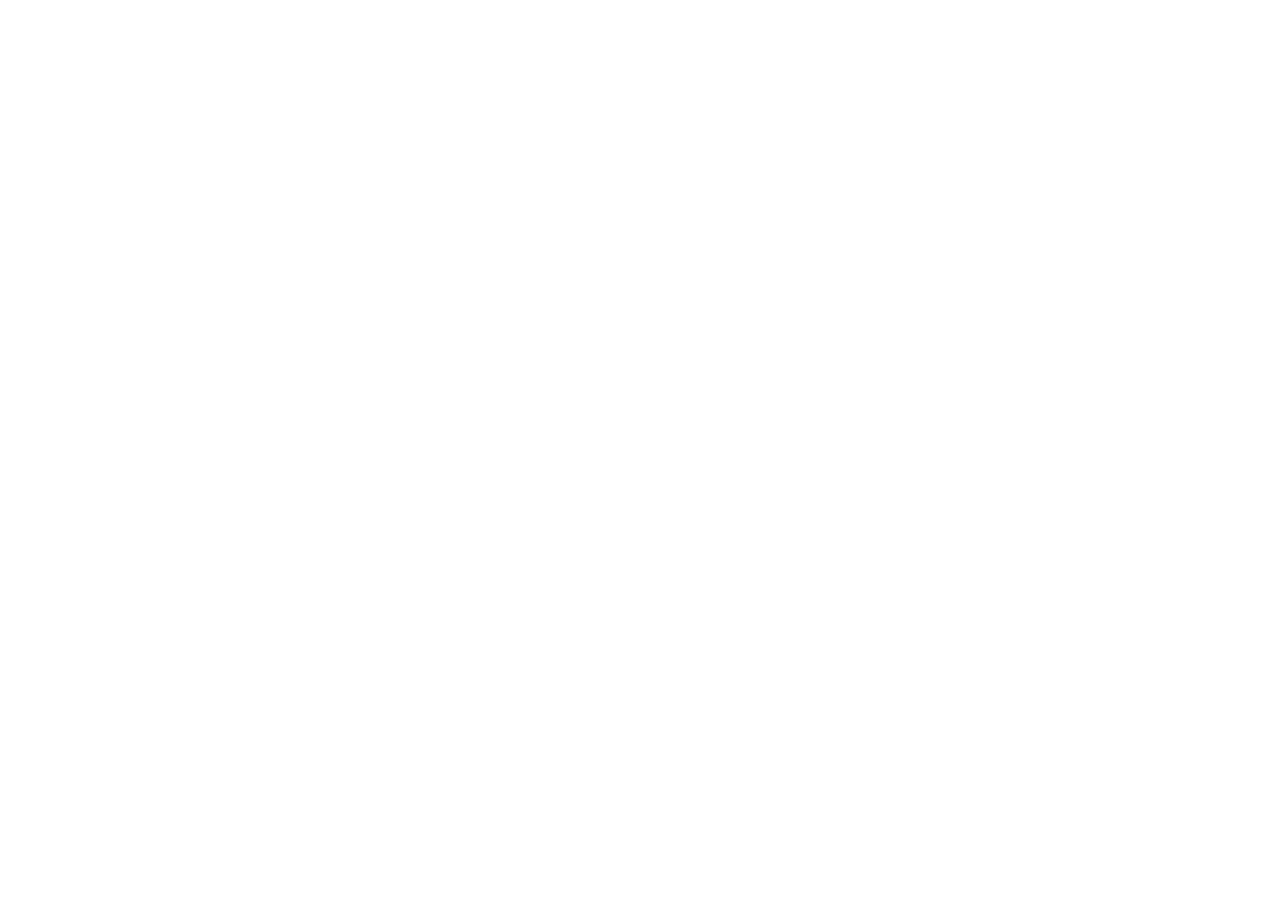
==== Site Delivery - Front/Inicio/index.html @ 7b150463 "Add files via upload" ====
<!DOCTYPE html>
<html lang="en">
<head>
    <meta charset="UTF-8">
    <meta name="viewport" content="width=device-width, initial-scale=1.0">
    <title>Document</title>
</head>
<body>
    
</body>
</html>
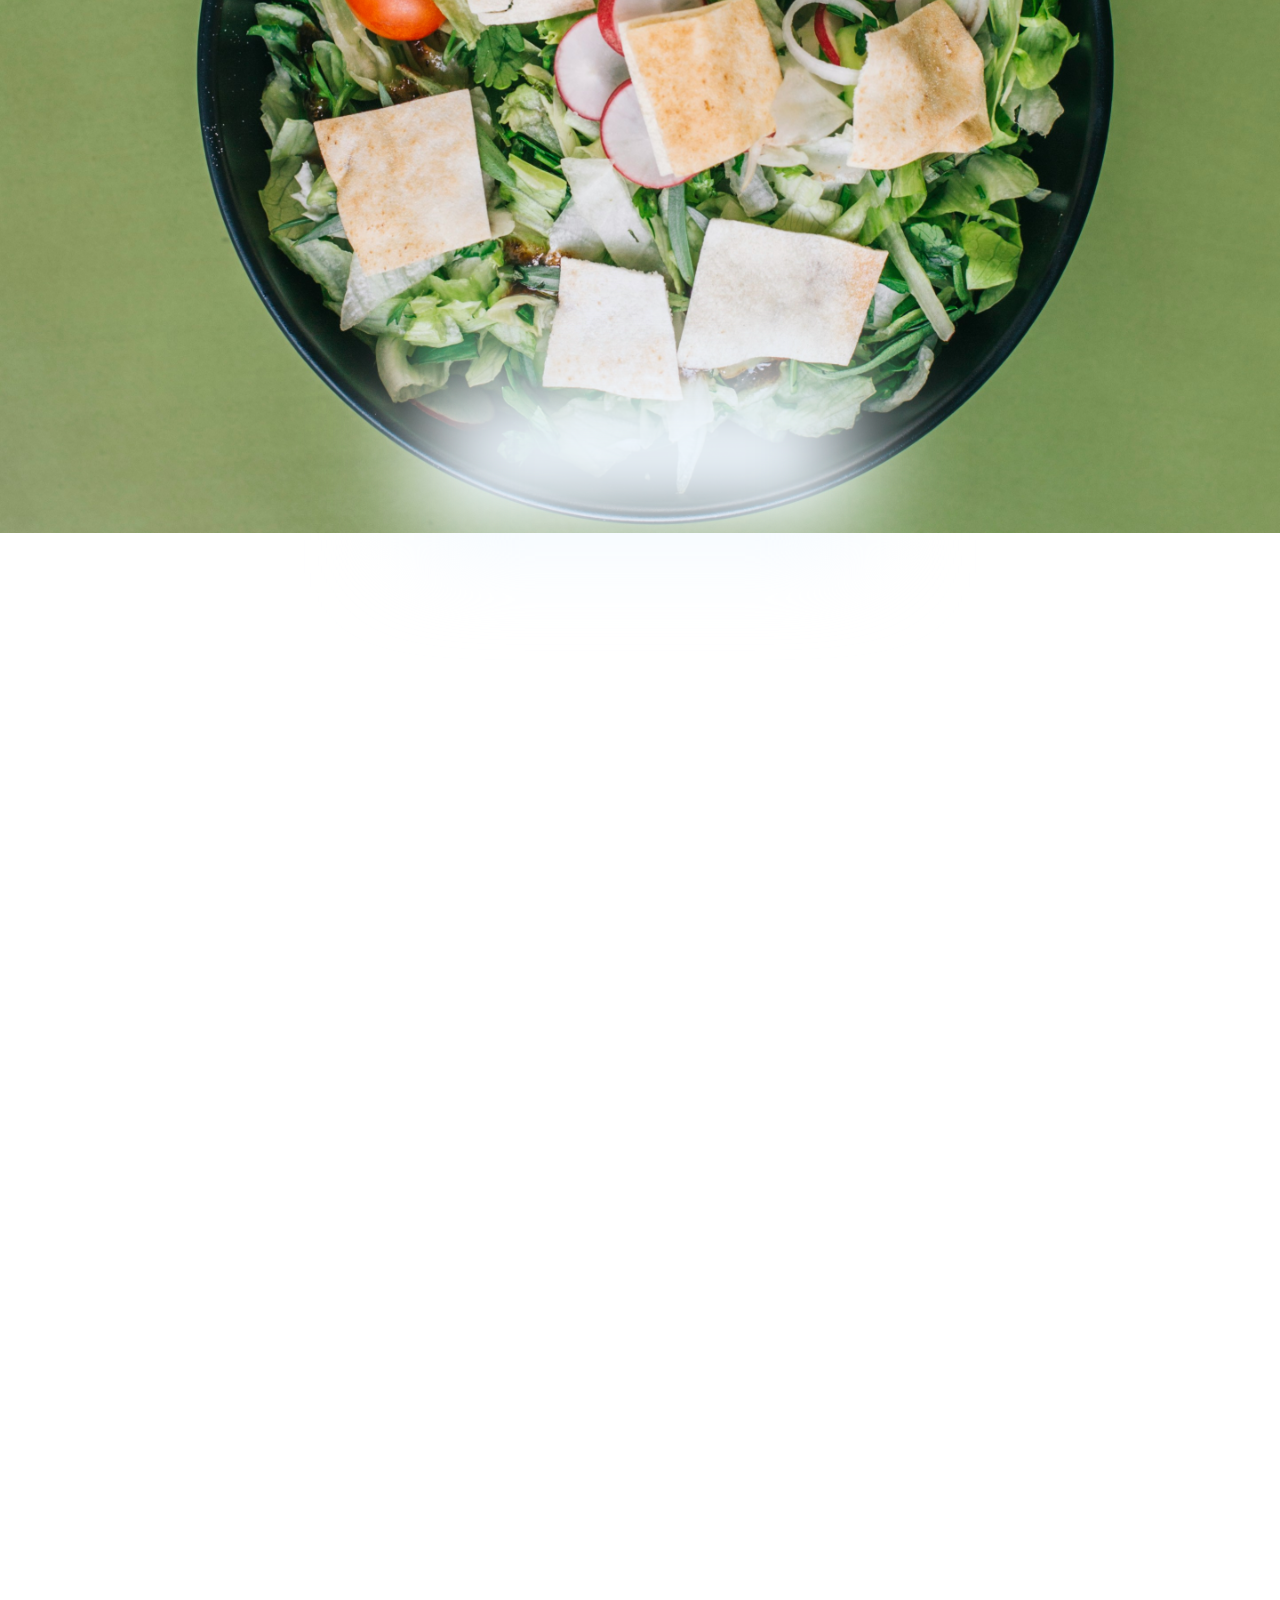
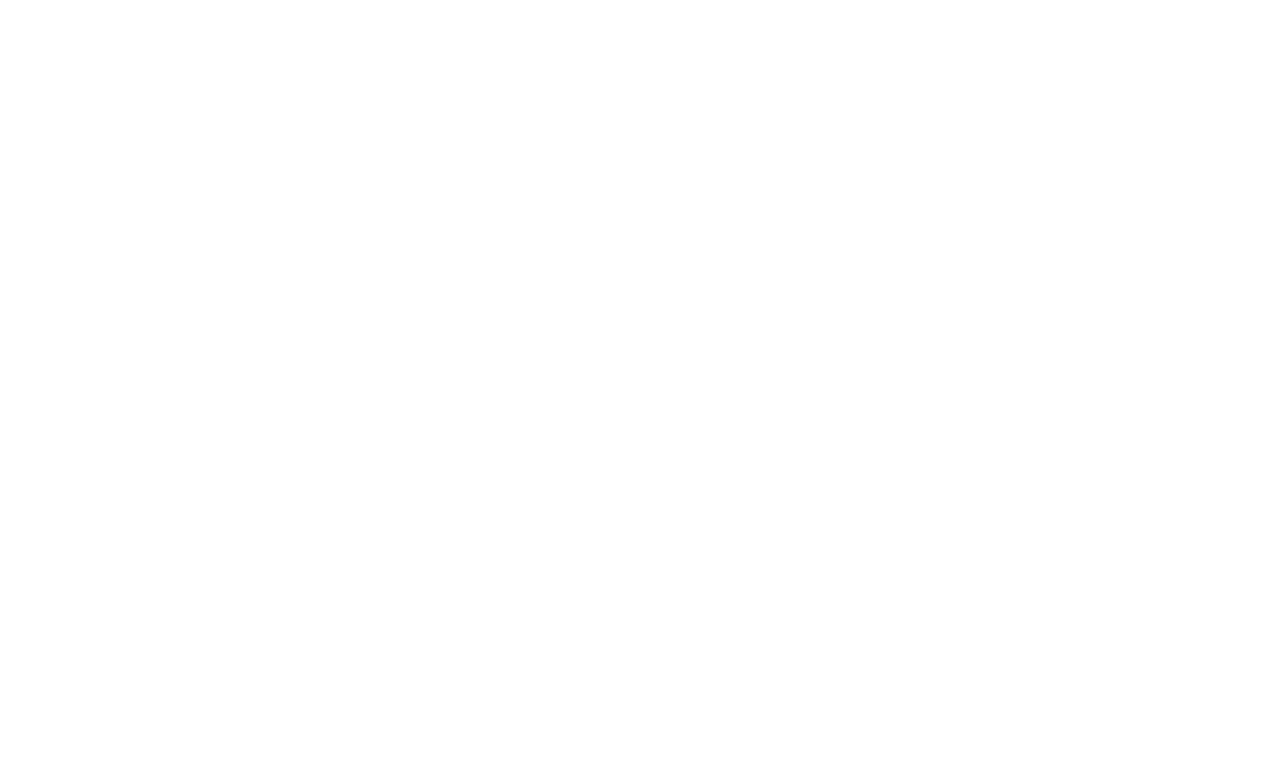
==== commit bea30997: "Contato - começo" ====
--- a/Site Delivery - Front/Inicio/index.html
+++ b/Site Delivery - Front/Inicio/index.html
@@ -3,9 +3,25 @@
 <head>
     <meta charset="UTF-8">
     <meta name="viewport" content="width=device-width, initial-scale=1.0">
-    <title>Document</title>
+    <title>isso ai</title>
+    <link rel="stylesheet" href="style.css">
+    <link rel="preconnect" href="https://fonts.googleapis.com">
+    <link rel="preconnect" href="https://fonts.gstatic.com" crossorigin>
+    <link href="https://fonts.googleapis.com/css2?family=BioRhyme:wght@200..800&display=swap" rel="stylesheet">
 </head>
 <body>
+    <main>    
+        <div id="fundo-branco">
+            <p>GRIN DELIVERY</p>
+        </div>
+        
+       
+    </main>
     
+    <footer>
+    <div id="alinha-svg"> 
+            <svg xmlns="http://www.w3.org/2000/svg" viewBox="0 0 448 512"><path fill="#ffffff" d="M201.4 374.6c12.5 12.5 32.8 12.5 45.3 0l160-160c12.5-12.5 12.5-32.8 0-45.3s-32.8-12.5-45.3 0L224 306.7 86.6 169.4c-12.5-12.5-32.8-12.5-45.3 0s-12.5 32.8 0 45.3l160 160z"/></svg>
+        </div>
+    </footer>
 </body>
 </html>--- a/Site Delivery - Front/Inicio/style.css
+++ b/Site Delivery - Front/Inicio/style.css
@@ -0,0 +1,53 @@
+body {
+    margin: 0;
+    padding: 0;
+}
+
+*{
+  font-family: "BioRhyme", serif;
+  font-optical-sizing: auto;
+  font-weight: 300;
+  font-style: normal;
+}
+
+main {
+    height: 100vh;
+    width: 100%;
+    background-image: url(saladona2.png);
+    background-size: cover;
+    background-repeat: no-repeat;
+    background-position: 0 -45vh;
+    display: flex;
+    flex-direction: column;
+    align-items: center;
+    justify-content: center;
+}
+
+main>img{ 
+    height: 100%;
+}
+
+main svg{
+    height: 100px;
+    width: 100px;
+    display: grid;
+    align-self: baseline;
+}
+
+svg path{
+    height: 100px;
+    width: 100px;
+}
+
+#fundo-branco{
+    display: grid;
+    align-self: center;
+    background-color: aliceblue;
+    filter: blur(50px);
+    height: 20vh;
+    width: 50vh;
+}
+
+#fundo-branco p{
+    color: black;
+}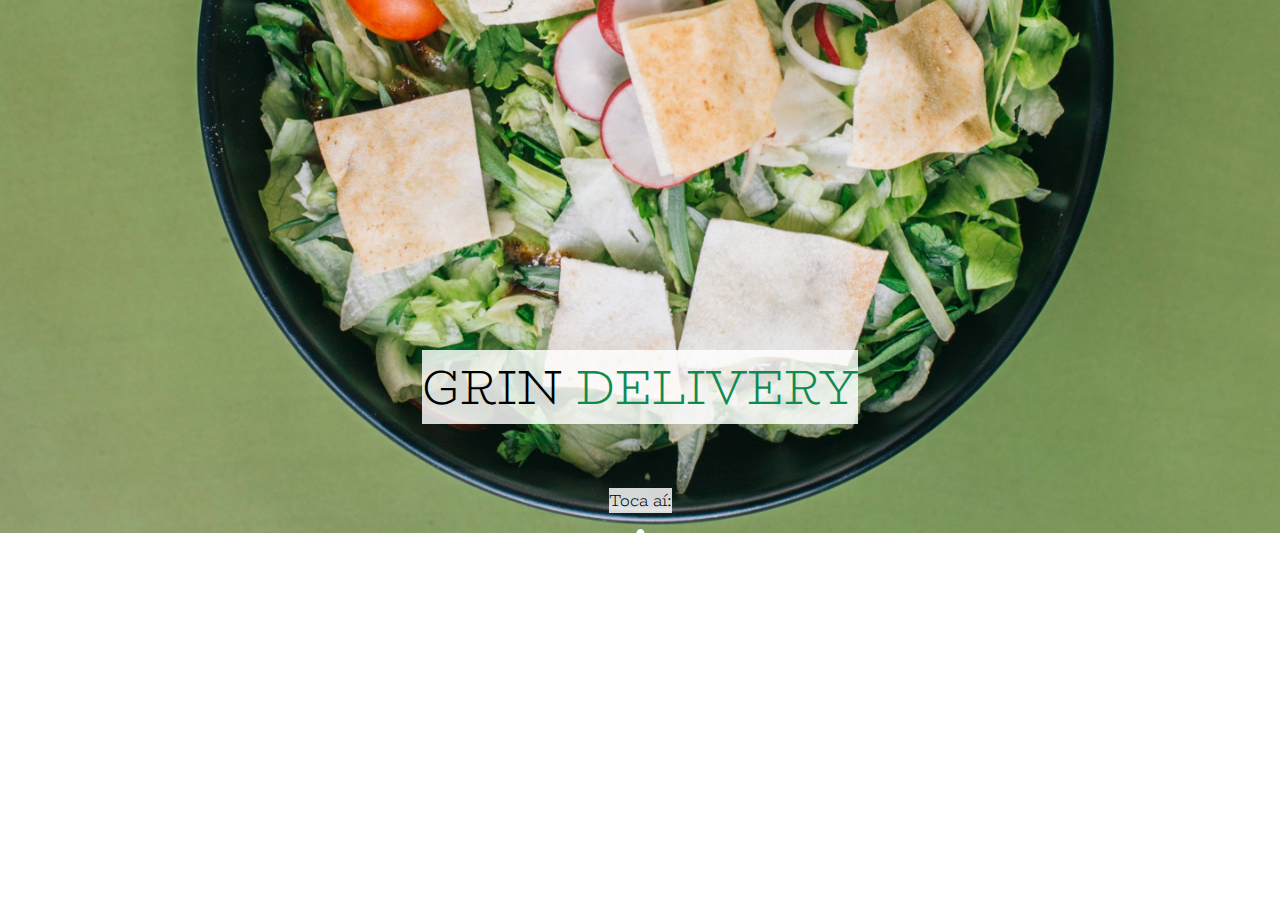
==== commit 6f00b4f6: "Fim" ====
--- a/Site Delivery - Front/Inicio/index.html
+++ b/Site Delivery - Front/Inicio/index.html
@@ -1,5 +1,6 @@
 <!DOCTYPE html>
 <html lang="en">
+
 <head>
     <meta charset="UTF-8">
     <meta name="viewport" content="width=device-width, initial-scale=1.0">
@@ -9,19 +10,17 @@
     <link rel="preconnect" href="https://fonts.gstatic.com" crossorigin>
     <link href="https://fonts.googleapis.com/css2?family=BioRhyme:wght@200..800&display=swap" rel="stylesheet">
 </head>
+
 <body>
-    <main>    
-        <div id="fundo-branco">
-            <p>GRIN DELIVERY</p>
-        </div>
+    <main>
+        <p>GRIN <span>DELIVERY</span></p>
+
+        <a id="toca" href="/Site Delivery - Front/Produtos/produtos.html">
+            <p id="ai">Toca aí:</p>
+            <svg xmlns="http://www.w3.org/2000/svg" viewBox="0 0 512 512"><!--!Font Awesome Free 6.6.0 by @fontawesome - https://fontawesome.com License - https://fontawesome.com/license/free Copyright 2024 Fonticons, Inc.--><path fill="#ffffff" d="M288 32c0-17.7-14.3-32-32-32s-32 14.3-32 32l0 208c0 8.8-7.2 16-16 16s-16-7.2-16-16l0-176c0-17.7-14.3-32-32-32s-32 14.3-32 32l0 272c0 1.5 0 3.1 .1 4.6L67.6 283c-16-15.2-41.3-14.6-56.6 1.4s-14.6 41.3 1.4 56.6L124.8 448c43.1 41.1 100.4 64 160 64l19.2 0c97.2 0 176-78.8 176-176l0-208c0-17.7-14.3-32-32-32s-32 14.3-32 32l0 112c0 8.8-7.2 16-16 16s-16-7.2-16-16l0-176c0-17.7-14.3-32-32-32s-32 14.3-32 32l0 176c0 8.8-7.2 16-16 16s-16-7.2-16-16l0-208z"/></svg>
+        </a>
         
-       
     </main>
-    
-    <footer>
-    <div id="alinha-svg"> 
-            <svg xmlns="http://www.w3.org/2000/svg" viewBox="0 0 448 512"><path fill="#ffffff" d="M201.4 374.6c12.5 12.5 32.8 12.5 45.3 0l160-160c12.5-12.5 12.5-32.8 0-45.3s-32.8-12.5-45.3 0L224 306.7 86.6 169.4c-12.5-12.5-32.8-12.5-45.3 0s-12.5 32.8 0 45.3l160 160z"/></svg>
-        </div>
-    </footer>
 </body>
+
 </html>--- a/Site Delivery - Front/Inicio/style.css
+++ b/Site Delivery - Front/Inicio/style.css
@@ -23,31 +23,25 @@
     justify-content: center;
 }
 
-main>img{ 
-    height: 100%;
+svg{
+    height: 7vh;
 }
 
-main svg{
-    height: 100px;
-    width: 100px;
-    display: grid;
-    align-self: baseline;
+p{
+    color: black;
+    font-size: 3em;
+    background-color: #ffffffd3;
+    text-decoration: none;    
 }
 
-svg path{
-    height: 100px;
-    width: 100px;
+span{
+    color: rgba(16, 138, 80, 1);
 }
 
-#fundo-branco{
-    display: grid;
-    align-self: center;
-    background-color: aliceblue;
-    filter: blur(50px);
-    height: 20vh;
-    width: 50vh;
+#toca{
+    text-decoration: none;
 }
 
-#fundo-branco p{
-    color: black;
+#ai{
+    font-size: 1em;
 }